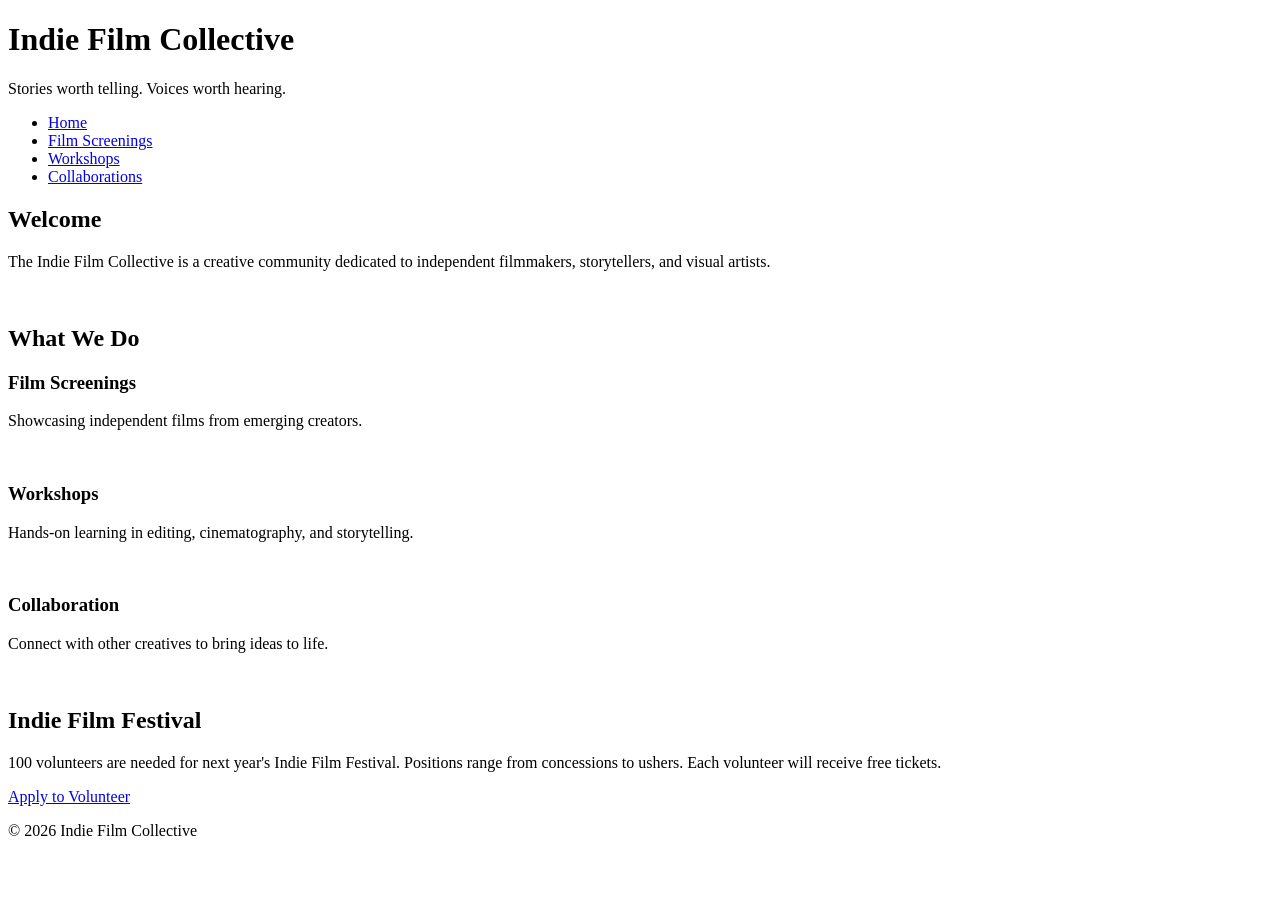
==== index.html @ f8785ef9 "Added new pages" ====
<!DOCTYPE html>
<html lang="en">
<head>
    <meta charset="UTF-8">
    <meta name="viewport" content="width=device-width, initial-scale=1.0">
    <title>Indie Film Collective</title>
    <link rel="stylesheet" href="styles.css">
</head>

<body>
<!-- Copy and paste this header in each new page -->
<header>
    <h1>Indie Film Collective</h1>
    <p>Stories worth telling. Voices worth hearing.</p>
</header>
<!-- Update these hrefs to relative links to their new pages and copy and paste in each new page -->
<nav>
    <ul>
        <li><a href="#">Home</a></li>
        <li><a href="filmscreenings.html">Film Screenings</a></li>
        <li><a href="workshops.html">Workshops</a></li>
        <li><a href="collaborations.html">Collaborations</a></li>
    </ul>
</nav>
<main>
    <!-- This section stays on the homepage -->
    <section>
        <h2>Welcome</h2>
        <p>The Indie Film Collective is a creative community dedicated to independent filmmakers, storytellers, and visual artists.</p>
        <img src="images/filmmaker.jpg" width="500" alt="">
    </section>
    <section> <!-- This section can be deleted from the homepage. It will not be copied to a new page -->
        <h2>What We Do</h2>
        <div class="card-row">
            <!-- Transfer this section the the new screenings page -->
            <section id="screenings">
                <h3>Film Screenings</h3>
                <p>Showcasing independent films from emerging creators.</p>
                <img src="images/screenings.jpg" width="500" alt="">
            </section>
            <!-- Transfer this section the the new workshops page -->
            <section id="workshops">
                <h3>Workshops</h3>
                <p>Hands-on learning in editing, cinematography, and storytelling.</p>
                <img src="images/workshops.jpg" width="500" alt="">
            </section>            
            <!-- Transfer this section the the new collaborations page -->
            <section id="collaborations">
                <h3>Collaboration</h3>
                <p>Connect with other creatives to bring ideas to life.</p>
                <img src="images/collaboration.jpg" width="500" alt="">
            </section>
        </div>
    </section>
</main>
<!--Copy this aside in each new page-->
<aside>
    <h2>Indie Film Festival</h2>
    <p>100 volunteers are needed for next year's Indie Film Festival. Positions range from concessions to ushers. Each volunteer will receive free tickets.</p>
    <a href="#">Apply to Volunteer</a>
</aside>
<!--Copy this footer in each new page-->
<footer>
    <p>&copy; 2026 Indie Film Collective</p>
</footer>
</body>
</html>
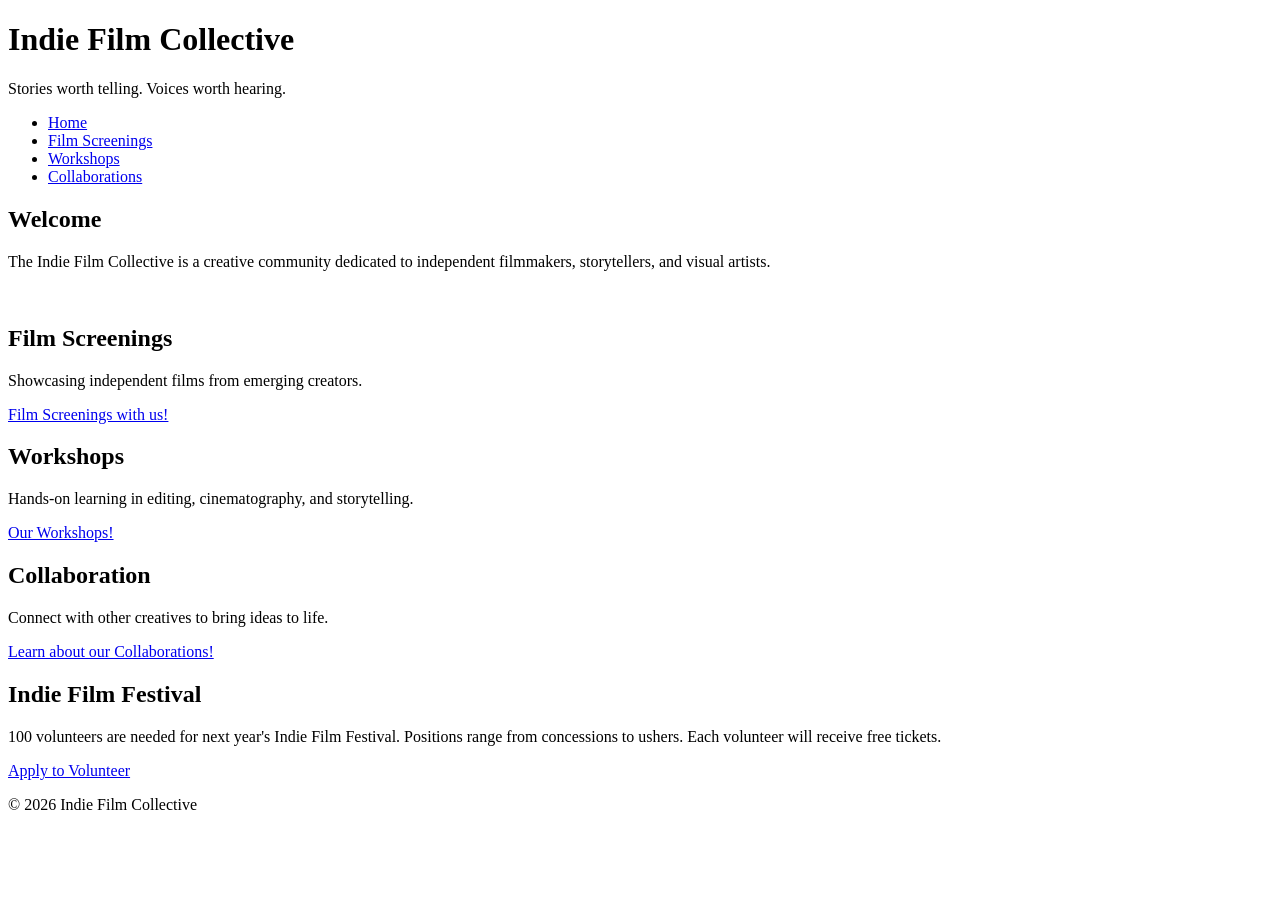
==== commit 9b29c0c1: "next iteration of html complete" ====
--- a/index.html
+++ b/index.html
@@ -6,7 +6,6 @@
     <title>Indie Film Collective</title>
     <link rel="stylesheet" href="styles.css">
 </head>
-
 <body>
 <!-- Copy and paste this header in each new page -->
 <header>
@@ -29,28 +28,20 @@
         <p>The Indie Film Collective is a creative community dedicated to independent filmmakers, storytellers, and visual artists.</p>
         <img src="images/filmmaker.jpg" width="500" alt="">
     </section>
-    <section> <!-- This section can be deleted from the homepage. It will not be copied to a new page -->
-        <h2>What We Do</h2>
-        <div class="card-row">
-            <!-- Transfer this section the the new screenings page -->
-            <section id="screenings">
-                <h3>Film Screenings</h3>
-                <p>Showcasing independent films from emerging creators.</p>
-                <img src="images/screenings.jpg" width="500" alt="">
-            </section>
-            <!-- Transfer this section the the new workshops page -->
-            <section id="workshops">
-                <h3>Workshops</h3>
-                <p>Hands-on learning in editing, cinematography, and storytelling.</p>
-                <img src="images/workshops.jpg" width="500" alt="">
-            </section>            
-            <!-- Transfer this section the the new collaborations page -->
-            <section id="collaborations">
-                <h3>Collaboration</h3>
-                <p>Connect with other creatives to bring ideas to life.</p>
-                <img src="images/collaboration.jpg" width="500" alt="">
-            </section>
-        </div>
+    <section id="screenings">
+        <h2>Film Screenings</h2>
+        <p>Showcasing independent films from emerging creators.</p>
+        <a href="filmscreenings.html">Film Screenings with us!</a>
+    </section>
+    <section id="workshops">
+        <h2>Workshops</h2>
+        <p>Hands-on learning in editing, cinematography, and storytelling.</p>
+        <a href="workshops.html">Our Workshops!</a>
+    </section>
+    <section id="collaborations">
+        <h2>Collaboration</h2>
+        <p>Connect with other creatives to bring ideas to life.</p>
+        <a href="collaborations.html">Learn about our Collaborations!</a>
     </section>
 </main>
 <!--Copy this aside in each new page-->
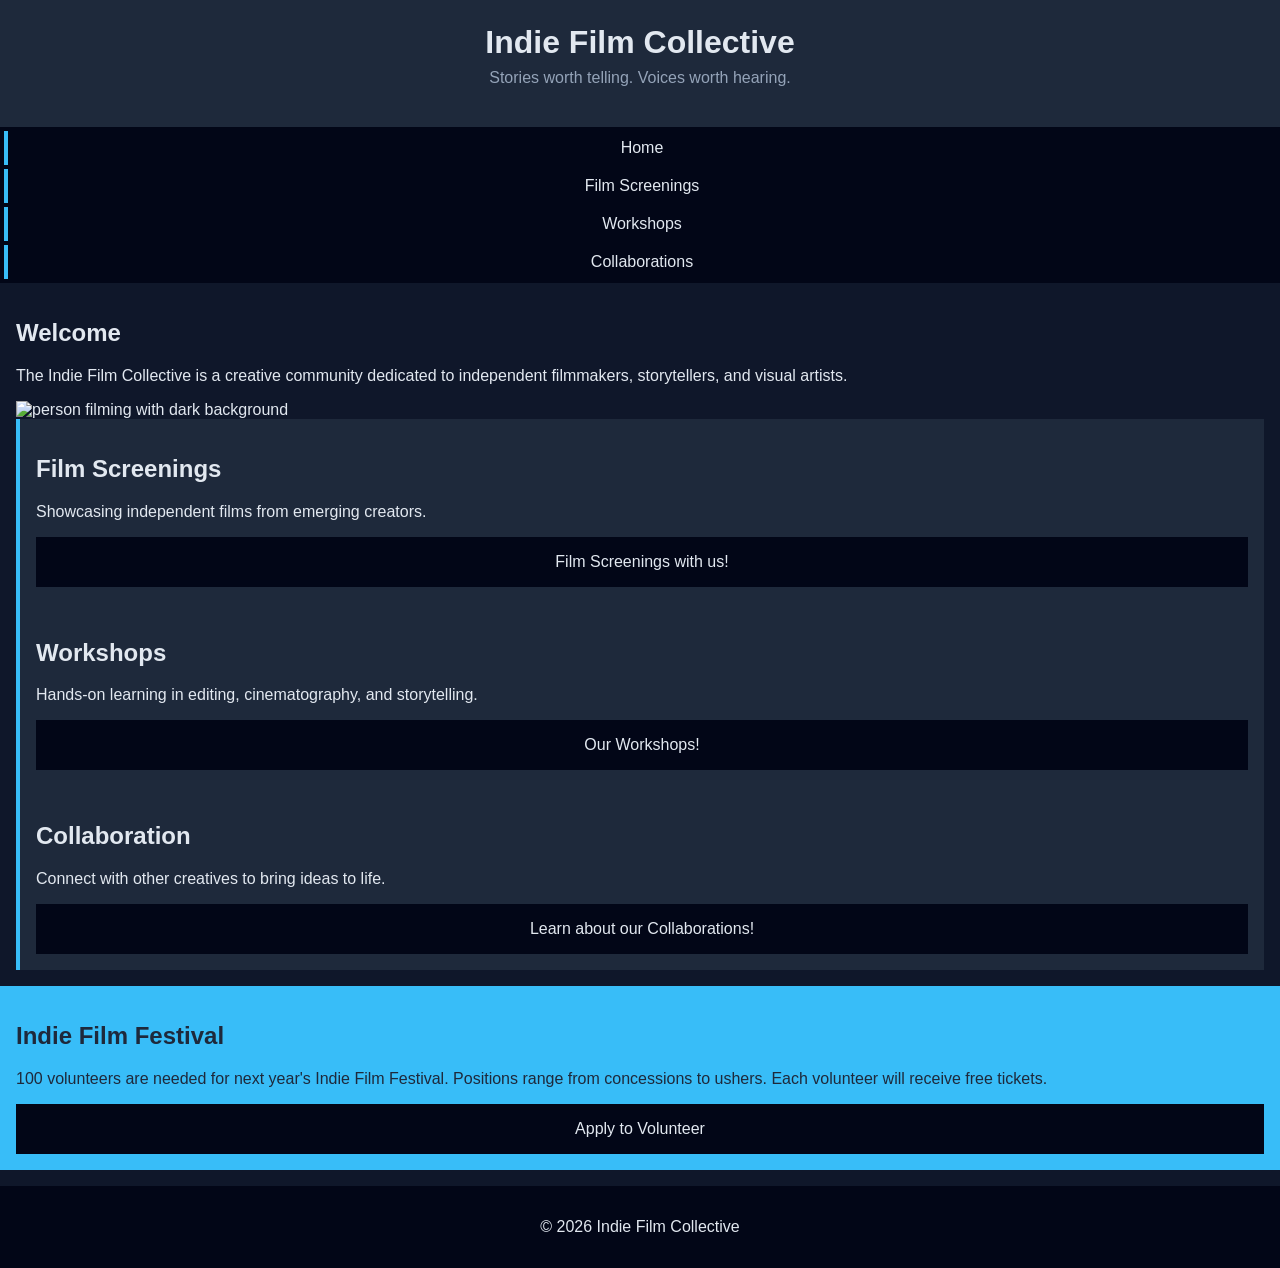
==== commit f392236b: "additional content added in pages" ====
--- a/index.html
+++ b/index.html
@@ -15,8 +15,8 @@
 <!-- Update these hrefs to relative links to their new pages and copy and paste in each new page -->
 <nav>
     <ul>
-        <li><a href="#">Home</a></li>
-        <li><a href="filmscreenings.html">Film Screenings</a></li>
+        <li><a href="index.html">Home</a></li>
+        <li><a href="screenings.html">Film Screenings</a></li>
         <li><a href="workshops.html">Workshops</a></li>
         <li><a href="collaborations.html">Collaborations</a></li>
     </ul>
@@ -26,12 +26,12 @@
     <section>
         <h2>Welcome</h2>
         <p>The Indie Film Collective is a creative community dedicated to independent filmmakers, storytellers, and visual artists.</p>
-        <img src="images/filmmaker.jpg" width="500" alt="">
+        <img src="images/filmmaker.jpg" width="500" alt="person filming with dark background">
     </section>
     <section id="screenings">
         <h2>Film Screenings</h2>
         <p>Showcasing independent films from emerging creators.</p>
-        <a href="filmscreenings.html">Film Screenings with us!</a>
+        <a href="screenings.html">Film Screenings with us!</a>
     </section>
     <section id="workshops">
         <h2>Workshops</h2>
--- a/styles.css
+++ b/styles.css
@@ -0,0 +1,111 @@
+/* CSS by Christina Carrasquilla, iteration by Andrea Garza*/
+
+/* ===== Color Palette ===== 
+
+    backgound: #0f172a;
+    nav-footer: #020617;
+    card: #1e293b;
+    text-main: #e2e8f0;
+    text-muted: #94a3b8;
+    accent: #38bdf8;
+}
+*/
+
+/* ===== GLOBAL (Base) Styles ===== */
+body {
+    font-family: Helvetica, Arial, sans-serif;
+    margin: 0;
+    background-color: #0f172a;
+    color: #e2e8f0;
+    min-width:500px;
+    display:grid;
+    grid-template-columns:1fr;
+}
+
+header {
+    background-color: #1e293b;
+    text-align: center;
+    padding: 1.5rem;
+}
+
+header h1 {
+    margin: 0;
+}
+
+header p {
+    margin-top: 0.5rem;
+    color: #94a3b8;
+}
+
+nav {
+    background-color: #020617;
+}
+
+nav ul {
+    list-style: none;
+    margin: 0;
+    padding: 0;
+}
+
+nav a {
+    color: #e2e8f0;
+    text-decoration: none;
+    padding: 0.5rem;
+    display: block;
+    border-left: 4px solid #38bdf8;
+    margin: .25rem;
+}
+
+nav a:hover {
+    background-color: #334155;
+}
+
+main {
+    padding: 1rem;
+}
+
+img {
+    width:100%;
+}
+
+#screenings, #workshops, #collaborations {
+    background-color: #1e293b;
+    padding: 1rem;
+    padding: 1rem;
+    border-left: 4px solid #38bdf8;
+}
+
+aside {
+    background-color: #38bdf8;
+    color: #1e293b;
+    padding: 1rem;
+    padding: 1rem;
+}
+
+a {
+    display:block;
+    background-color:#020617;
+    color:#e2e8f0;
+    padding:1rem 2rem;
+    text-decoration:none;
+    text-align:center;
+}
+a:hover {
+    color:#020617;
+    background-color:#e2e8f0;
+}
+
+footer {
+    background-color: #020617;
+    text-align: center;
+    padding: 1rem;
+    margin-top: 1rem;
+}
+
+/* ===== Media Query (Medium) ===== */
+/* write a media query for a screen with at least 800px */
+/* change the body's grid template to 1fr 300px */
+/* target the header, nav, and footer and style their grid-column to 1/-1 */
+/* target the nav and display it flex, spaceed around */
+/* target the .card-row to display flex */
+/* target the sections in .card-row witha width for 30% */
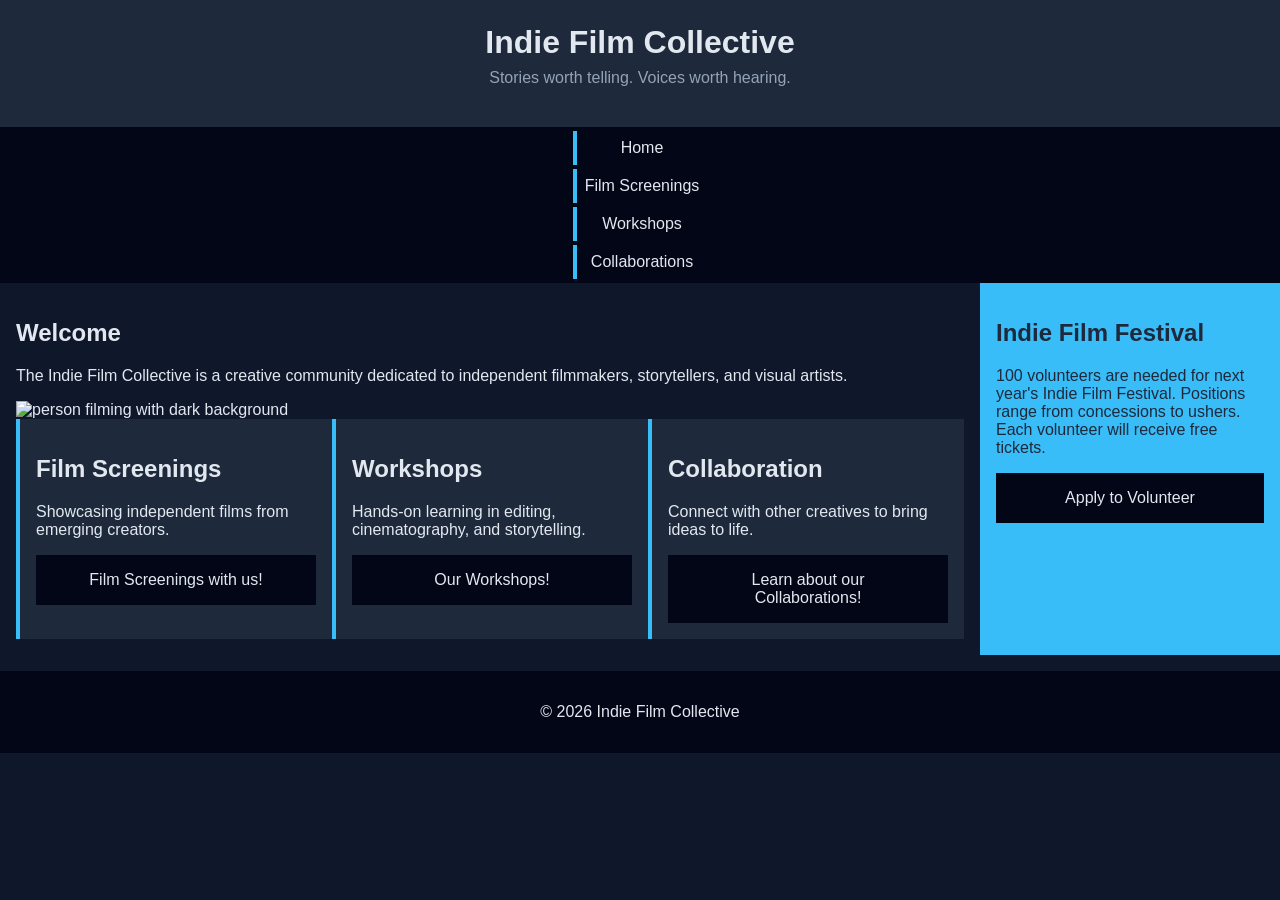
==== commit 23cf2f1a: "completed css and readme" ====
--- a/index.html
+++ b/index.html
@@ -28,6 +28,7 @@
         <p>The Indie Film Collective is a creative community dedicated to independent filmmakers, storytellers, and visual artists.</p>
         <img src="images/filmmaker.jpg" width="500" alt="person filming with dark background">
     </section>
+    <div class="card-row">
     <section id="screenings">
         <h2>Film Screenings</h2>
         <p>Showcasing independent films from emerging creators.</p>
@@ -43,6 +44,7 @@
         <p>Connect with other creatives to bring ideas to life.</p>
         <a href="collaborations.html">Learn about our Collaborations!</a>
     </section>
+    </div>
 </main>
 <!--Copy this aside in each new page-->
 <aside>
--- a/styles.css
+++ b/styles.css
@@ -17,7 +17,6 @@
     margin: 0;
     background-color: #0f172a;
     color: #e2e8f0;
-    min-width:500px;
     display:grid;
     grid-template-columns:1fr;
 }
@@ -103,6 +102,24 @@
 }
 
 /* ===== Media Query (Medium) ===== */
+@media (min-width: 800px) {
+    body{
+        grid-template-columns: 1fr 300px;
+    }
+    header, nav, footer {
+        grid-column: 1/ -1;
+    }
+    nav {
+        display: flex;
+        justify-content: space-around;
+    }
+    .card-row{
+        display: flex;
+    }
+    .card-row section{
+        width: 30%
+    }
+}
 /* write a media query for a screen with at least 800px */
 /* change the body's grid template to 1fr 300px */
 /* target the header, nav, and footer and style their grid-column to 1/-1 */
